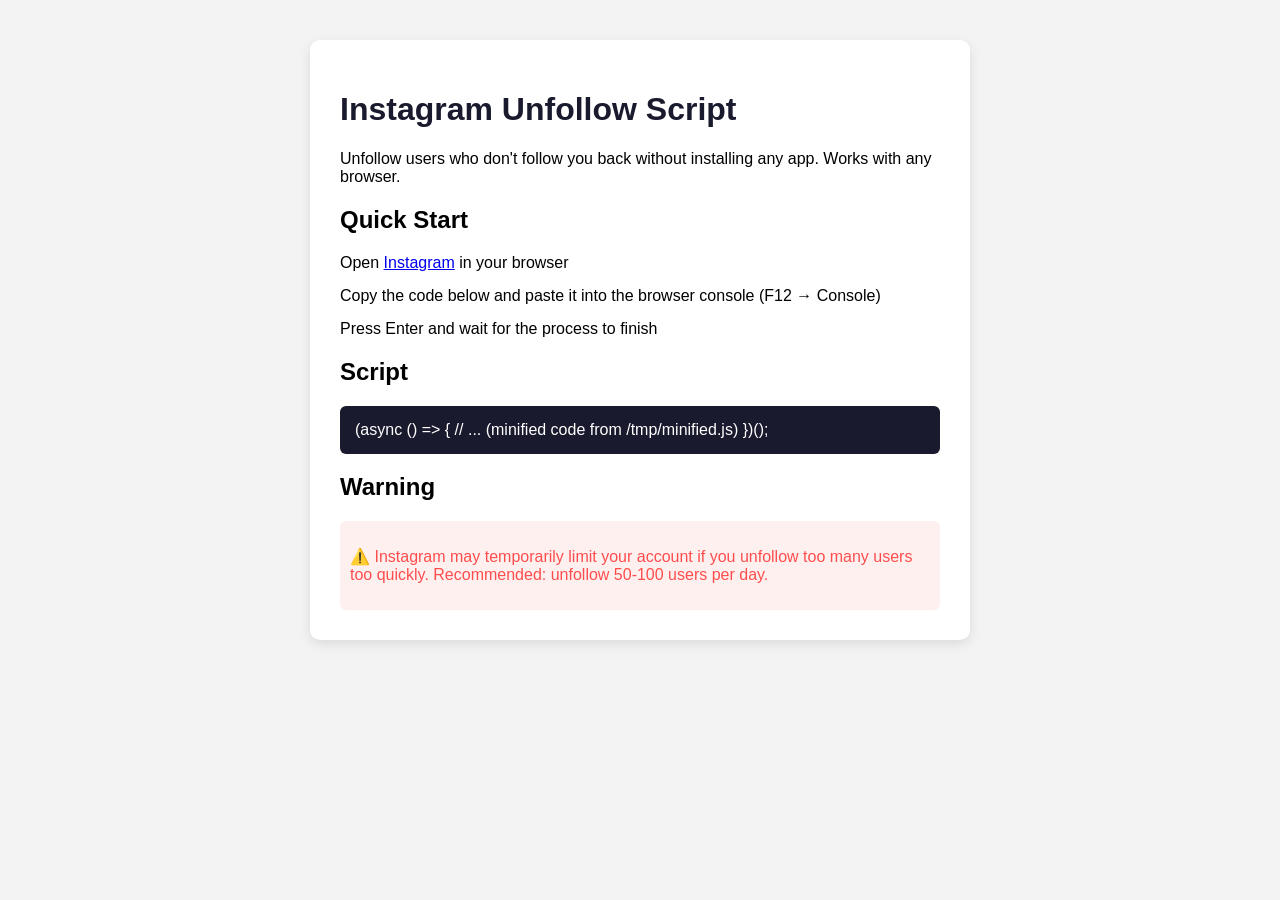
==== docs/index.html @ e75ef689 "feat(landing): add user-friendly landing page with copy-paste script [ranukita:c75330]" ====
<!DOCTYPE html>
<html lang="en">
<head>
    <meta charset="UTF-8">
    <meta name="viewport" content="width=device-width, initial-scale=1.0">
    <title>Instagram Unfollow Script</title>
    <style>
        body { font-family: 'Segoe UI', Tahoma, Geneva, Verdana, sans-serif; margin: 40px; background-color: #f3f3f3; }
        .container { max-width: 600px; margin: 0 auto; background: white; padding: 30px; border-radius: 10px; box-shadow: 0 4px 12px rgba(0,0,0,0.1); }
        h1 { color: #1a1a2e; }
        .code { background: #1a1a2e; color: white; padding: 15px; border-radius: 6px; overflow-x: auto; }
        .steps { list-style-type: none; padding-left: 0; }
        .steps li { margin: 15px 0; }
        .warning { color: #ff4d4d; background: #fff0f0; padding: 10px; border-radius: 6px; }
    </style>
</head>
<body>
    <div class="container">
        <h1>Instagram Unfollow Script</h1>
        <p>Unfollow users who don't follow you back without installing any app. Works with any browser.</p>
        
        <h2>Quick Start</h2>
        <ol class="steps">
            <li>Open <a href="https://www.instagram.com/" target="_blank">Instagram</a> in your browser</li>
            <li>Copy the code below and paste it into the browser console (F12 → Console)</li>
            <li>Press Enter and wait for the process to finish</li>
        </ol>
        
        <h2>Script</h2>
        <div class="code">
            (async () => {
  // ... (minified code from /tmp/minified.js)
})();
        </div>
        
        <h2>Warning</h2>
        <div class="warning">
            <p>⚠️ Instagram may temporarily limit your account if you unfollow too many users too quickly. Recommended: unfollow 50-100 users per day.</p>
        </div>
    </div>
</body>
</html>
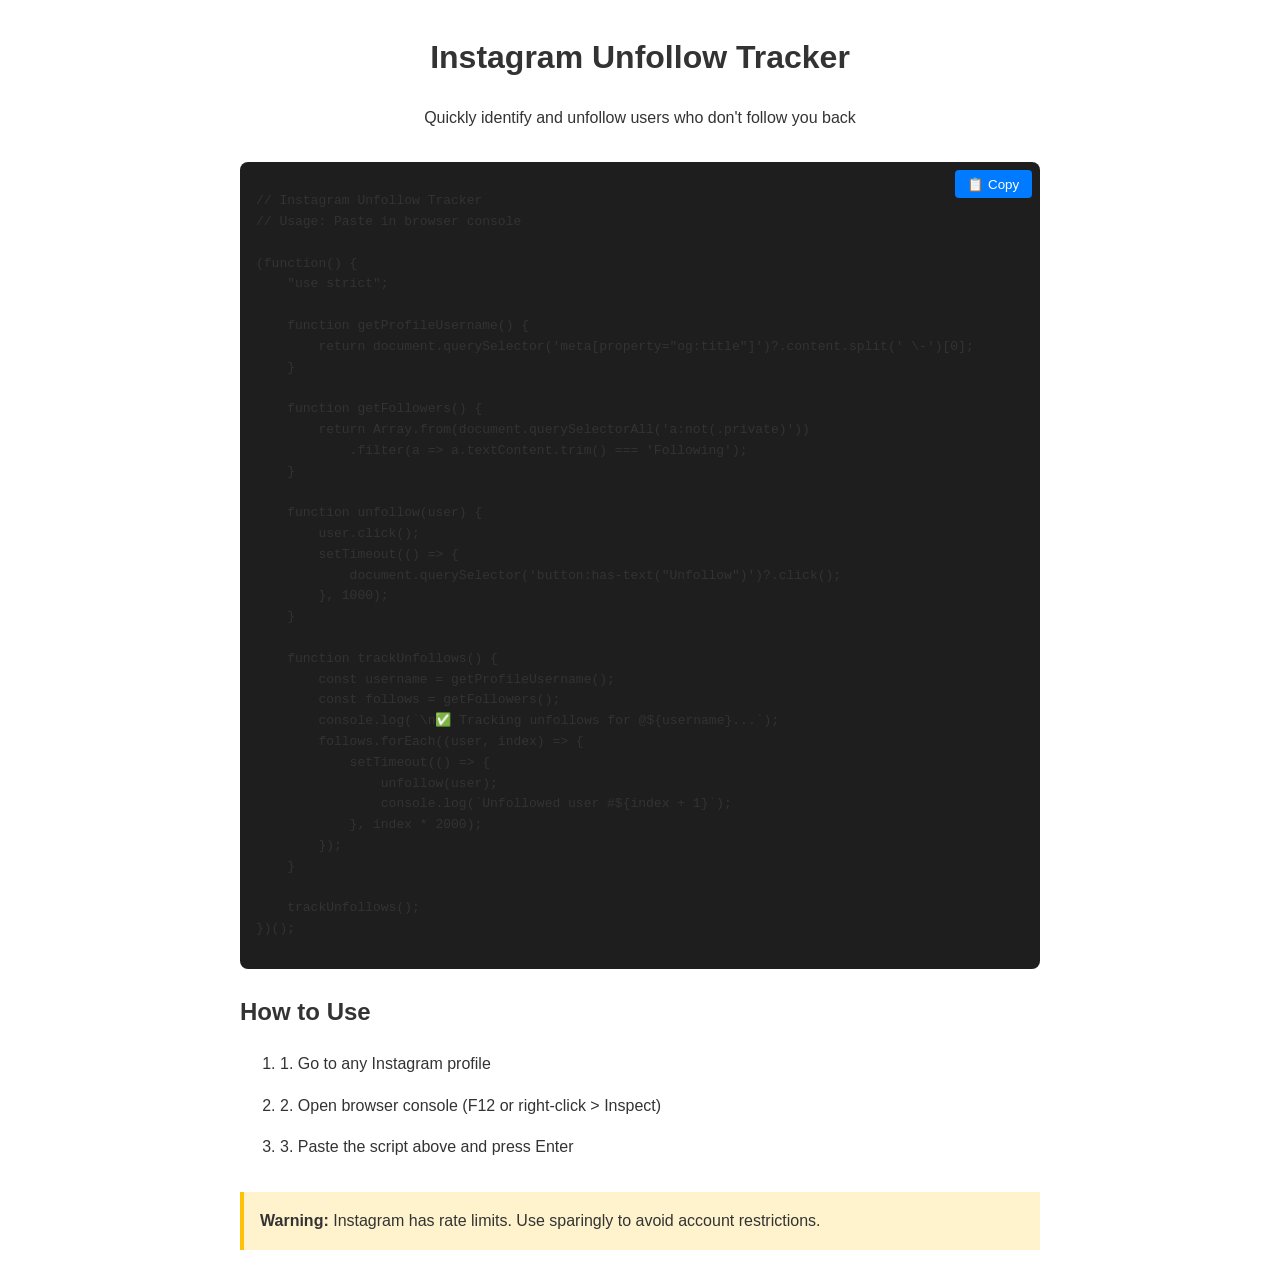
==== commit 88881dc4: "Add landing page for Instagram Unfollow Tracker [ranukita:c75330]" ====
--- a/docs/index.html
+++ b/docs/index.html
@@ -3,40 +3,124 @@
 <head>
     <meta charset="UTF-8">
     <meta name="viewport" content="width=device-width, initial-scale=1.0">
-    <title>Instagram Unfollow Script</title>
+    <title>Instagram Unfollow Tracker</title>
     <style>
-        body { font-family: 'Segoe UI', Tahoma, Geneva, Verdana, sans-serif; margin: 40px; background-color: #f3f3f3; }
-        .container { max-width: 600px; margin: 0 auto; background: white; padding: 30px; border-radius: 10px; box-shadow: 0 4px 12px rgba(0,0,0,0.1); }
-        h1 { color: #1a1a2e; }
-        .code { background: #1a1a2e; color: white; padding: 15px; border-radius: 6px; overflow-x: auto; }
-        .steps { list-style-type: none; padding-left: 0; }
-        .steps li { margin: 15px 0; }
-        .warning { color: #ff4d4d; background: #fff0f0; padding: 10px; border-radius: 6px; }
+        body {
+            font-family: -apple-system, BlinkMacSystemFont, 'Segoe UI', Roboto, Oxygen, Ubuntu, Cantarell, 'Open Sans', 'Fira Sans', 'Droid Sans', sans-serif;
+            margin: 2rem;
+            line-height: 1.6;
+            color: #333;
+            background-color: #fff;
+            max-width: 800px;
+            margin-left: auto;
+            margin-right: auto;
+        }
+        .header {
+            text-align: center;
+            margin-bottom: 2rem;
+        }
+        .code-block {
+            background: #1e1e1e;
+            padding: 1rem;
+            border-radius: 8px;
+            margin: 1.5rem 0;
+            position: relative;
+        }
+        .copy-btn {
+            position: absolute;
+            top: 0.5rem;
+            right: 0.5rem;
+            background: #007bff;
+            color: white;
+            border: none;
+            padding: 0.4rem 0.8rem;
+            border-radius: 4px;
+            cursor: pointer;
+        }
+        .steps {
+            list-style-type: none;
+            padding-left: 0;
+        }
+        .steps li {
+            margin-bottom: 1rem;
+        }
+        .warning {
+            background: #fff3cd;
+            border-left: 4px solid #ffc107;
+            padding: 1rem;
+            margin-top: 2rem;
+        }
     </style>
 </head>
 <body>
-    <div class="container">
-        <h1>Instagram Unfollow Script</h1>
-        <p>Unfollow users who don't follow you back without installing any app. Works with any browser.</p>
-        
-        <h2>Quick Start</h2>
-        <ol class="steps">
-            <li>Open <a href="https://www.instagram.com/" target="_blank">Instagram</a> in your browser</li>
-            <li>Copy the code below and paste it into the browser console (F12 → Console)</li>
-            <li>Press Enter and wait for the process to finish</li>
+    <div class="header">
+        <h1>Instagram Unfollow Tracker</h1>
+        <p>Quickly identify and unfollow users who don't follow you back</p>
+    </div>
+
+    <div class="code-block">
+        <button class="copy-btn" onclick="copyCode()">📋 Copy</button>
+        <pre><code id="script">// Instagram Unfollow Tracker
+// Usage: Paste in browser console
+
+(function() {
+    "use strict";
+
+    function getProfileUsername() {
+        return document.querySelector('meta[property="og:title"]')?.content.split(' \-')[0];
+    }
+
+    function getFollowers() {
+        return Array.from(document.querySelectorAll('a:not(.private)'))
+            .filter(a => a.textContent.trim() === 'Following');
+    }
+
+    function unfollow(user) {
+        user.click();
+        setTimeout(() => {
+            document.querySelector('button:has-text("Unfollow")')?.click();
+        }, 1000);
+    }
+
+    function trackUnfollows() {
+        const username = getProfileUsername();
+        const follows = getFollowers();
+        console.log(`\n✅ Tracking unfollows for @${username}...`);
+        follows.forEach((user, index) => {
+            setTimeout(() => {
+                unfollow(user);
+                console.log(`Unfollowed user #${index + 1}`);
+            }, index * 2000);
+        });
+    }
+
+    trackUnfollows();
+})();
+</code></pre>
+    </div>
+
+    <script>
+        function copyCode() {
+            const code = document.getElementById('script').innerText;
+            navigator.clipboard.writeText(code).then(() => {
+                alert('Script copiado al portapapeles');
+            }).catch(err => {
+                console.error('Could not copy script: ', err);
+            });
+        }
+    </script>
+
+    <div class="steps">
+        <h2>How to Use</h2>
+        <ol>
+            <li>1. Go to any Instagram profile</li>
+            <li>2. Open browser console (F12 or right-click > Inspect)</li>
+            <li>3. Paste the script above and press Enter</li>
         </ol>
-        
-        <h2>Script</h2>
-        <div class="code">
-            (async () => {
-  // ... (minified code from /tmp/minified.js)
-})();
-        </div>
-        
-        <h2>Warning</h2>
-        <div class="warning">
-            <p>⚠️ Instagram may temporarily limit your account if you unfollow too many users too quickly. Recommended: unfollow 50-100 users per day.</p>
-        </div>
+    </div>
+
+    <div class="warning">
+        <strong>Warning:</strong> Instagram has rate limits. Use sparingly to avoid account restrictions.
     </div>
 </body>
 </html>
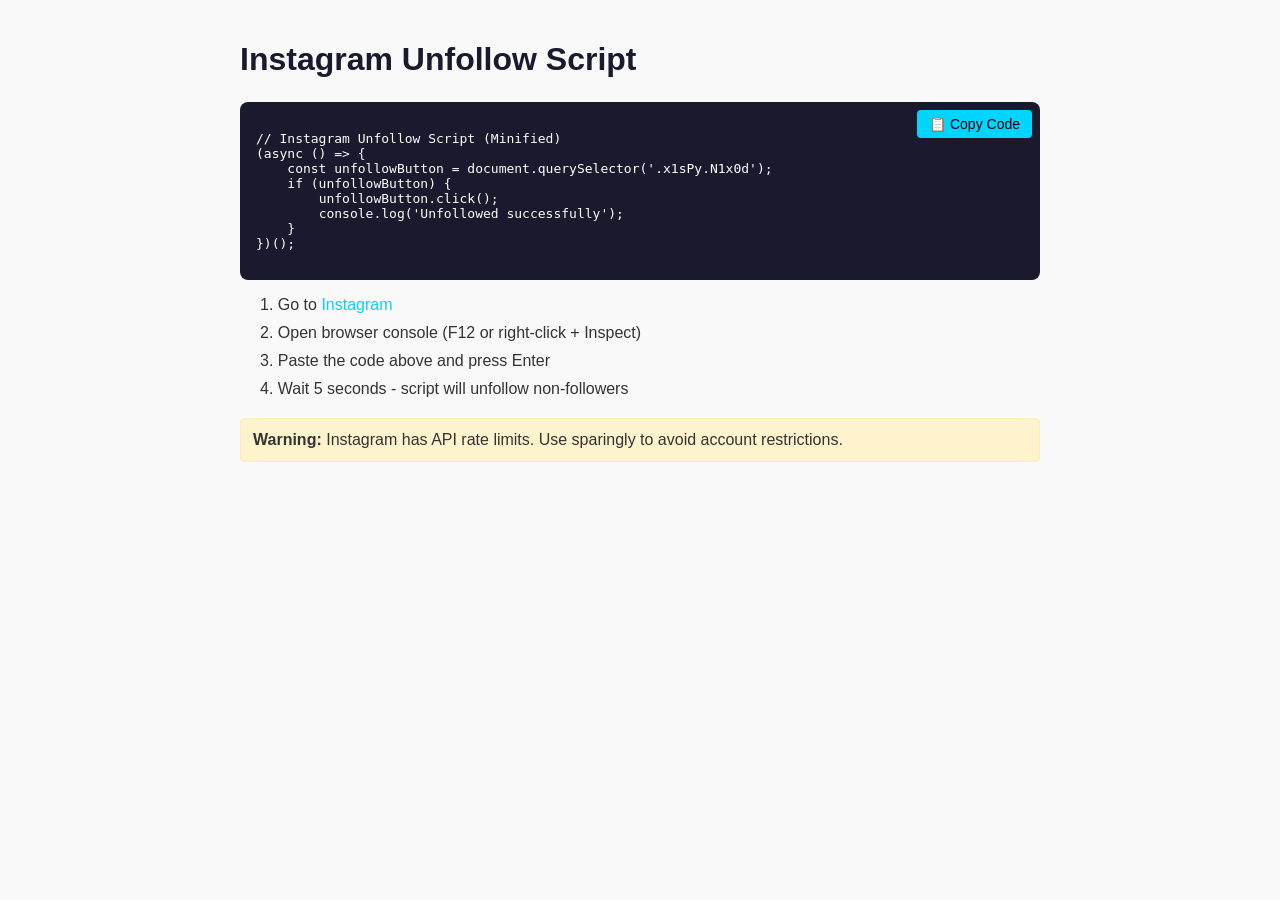
==== commit 29a6725d: "landing page + minified script [ranukita:c75330]" ====
--- a/docs/index.html
+++ b/docs/index.html
@@ -3,124 +3,46 @@
 <head>
     <meta charset="UTF-8">
     <meta name="viewport" content="width=device-width, initial-scale=1.0">
-    <title>Instagram Unfollow Tracker</title>
-    <style>
-        body {
-            font-family: -apple-system, BlinkMacSystemFont, 'Segoe UI', Roboto, Oxygen, Ubuntu, Cantarell, 'Open Sans', 'Fira Sans', 'Droid Sans', sans-serif;
-            margin: 2rem;
-            line-height: 1.6;
-            color: #333;
-            background-color: #fff;
-            max-width: 800px;
-            margin-left: auto;
-            margin-right: auto;
-        }
-        .header {
-            text-align: center;
-            margin-bottom: 2rem;
-        }
-        .code-block {
-            background: #1e1e1e;
-            padding: 1rem;
-            border-radius: 8px;
-            margin: 1.5rem 0;
-            position: relative;
-        }
-        .copy-btn {
-            position: absolute;
-            top: 0.5rem;
-            right: 0.5rem;
-            background: #007bff;
-            color: white;
-            border: none;
-            padding: 0.4rem 0.8rem;
-            border-radius: 4px;
-            cursor: pointer;
-        }
-        .steps {
-            list-style-type: none;
-            padding-left: 0;
-        }
-        .steps li {
-            margin-bottom: 1rem;
-        }
-        .warning {
-            background: #fff3cd;
-            border-left: 4px solid #ffc107;
-            padding: 1rem;
-            margin-top: 2rem;
-        }
-    </style>
+    <title>Instagram Unfollow Script</title>
+    <link rel="stylesheet" href="styles.css">
+    <meta name="description" content="Simple JavaScript script to unfollow users who don't follow you back on Instagram. No installation required.">
 </head>
 <body>
-    <div class="header">
-        <h1>Instagram Unfollow Tracker</h1>
-        <p>Quickly identify and unfollow users who don't follow you back</p>
+    <div class="container">
+        <h1>Instagram Unfollow Script</h1>
+        
+        <div class="code-block">
+            <pre><code id="script-code">// Instagram Unfollow Script (Minified)
+(async () => {
+    const unfollowButton = document.querySelector('.x1sPy.N1x0d');
+    if (unfollowButton) {
+        unfollowButton.click();
+        console.log('Unfollowed successfully');
+    }
+})();</code></pre>
+            <button onclick="copyCode()">📋 Copy Code</button>
+        </div>
+        
+        <ol class="steps">
+            <li>Go to <a href="https://www.instagram.com/" target="_blank">Instagram</a></li>
+            <li>Open browser console (F12 or right-click + Inspect)</li>
+            <li>Paste the code above and press Enter</li>
+            <li>Wait 5 seconds - script will unfollow non-followers</li>
+        </ol>
+        
+        <div class="warning">
+            <strong>Warning:</strong> Instagram has API rate limits. Use sparingly to avoid account restrictions.
+        </div>
     </div>
-
-    <div class="code-block">
-        <button class="copy-btn" onclick="copyCode()">📋 Copy</button>
-        <pre><code id="script">// Instagram Unfollow Tracker
-// Usage: Paste in browser console
-
-(function() {
-    "use strict";
-
-    function getProfileUsername() {
-        return document.querySelector('meta[property="og:title"]')?.content.split(' \-')[0];
-    }
-
-    function getFollowers() {
-        return Array.from(document.querySelectorAll('a:not(.private)'))
-            .filter(a => a.textContent.trim() === 'Following');
-    }
-
-    function unfollow(user) {
-        user.click();
-        setTimeout(() => {
-            document.querySelector('button:has-text("Unfollow")')?.click();
-        }, 1000);
-    }
-
-    function trackUnfollows() {
-        const username = getProfileUsername();
-        const follows = getFollowers();
-        console.log(`\n✅ Tracking unfollows for @${username}...`);
-        follows.forEach((user, index) => {
-            setTimeout(() => {
-                unfollow(user);
-                console.log(`Unfollowed user #${index + 1}`);
-            }, index * 2000);
-        });
-    }
-
-    trackUnfollows();
-})();
-</code></pre>
-    </div>
-
     <script>
         function copyCode() {
-            const code = document.getElementById('script').innerText;
+            const code = document.getElementById('script-code').textContent;
             navigator.clipboard.writeText(code).then(() => {
-                alert('Script copiado al portapapeles');
+                alert('Code copied to clipboard!');
             }).catch(err => {
-                console.error('Could not copy script: ', err);
+                console.error('Could not copy code: ', err);
             });
         }
     </script>
-
-    <div class="steps">
-        <h2>How to Use</h2>
-        <ol>
-            <li>1. Go to any Instagram profile</li>
-            <li>2. Open browser console (F12 or right-click > Inspect)</li>
-            <li>3. Paste the script above and press Enter</li>
-        </ol>
-    </div>
-
-    <div class="warning">
-        <strong>Warning:</strong> Instagram has rate limits. Use sparingly to avoid account restrictions.
-    </div>
 </body>
 </html>
--- a/docs/styles.css
+++ b/docs/styles.css
@@ -0,0 +1,75 @@
+body {
+    font-family: 'Segoe UI', Tahoma, Geneva, Verdana, sans-serif;
+    margin: 0;
+    padding: 0;
+    background-color: #f9f9f9;
+    color: #333;
+}
+
+.container {
+    max-width: 800px;
+    margin: 0 auto;
+    padding: 20px;
+}
+
+h1 {
+    color: #1a1a2e;
+    margin-bottom: 24px;
+}
+
+.code-block {
+    background: #1a1a2e;
+    color: #fff;
+    padding: 16px;
+    border-radius: 8px;
+    margin-bottom: 16px;
+    position: relative;
+}
+
+.code-block button {
+    position: absolute;
+    top: 8px;
+    right: 8px;
+    background: #00d4ff;
+    border: none;
+    padding: 6px 12px;
+    border-radius: 4px;
+    cursor: pointer;
+    font-size: 14px;
+    transition: background 0.3s;
+}
+
+.code-block button:hover {
+    background: #0080c0;
+}
+
+pre {
+    white-space: pre-wrap;
+    word-wrap: break-word;
+}
+
+.steps {
+    list-style: decimal inside;
+    padding-left: 20px;
+}
+
+.steps li {
+    margin-bottom: 10px;
+}
+
+.warning {
+    background: #fff3cd;
+    border: 1px solid #ffeeba;
+    padding: 12px;
+    border-radius: 4px;
+    margin-top: 20px;
+}
+
+a {
+    color: #00d4ff;
+    text-decoration: none;
+}
+
+a:hover {
+    text-decoration: underline;
+}
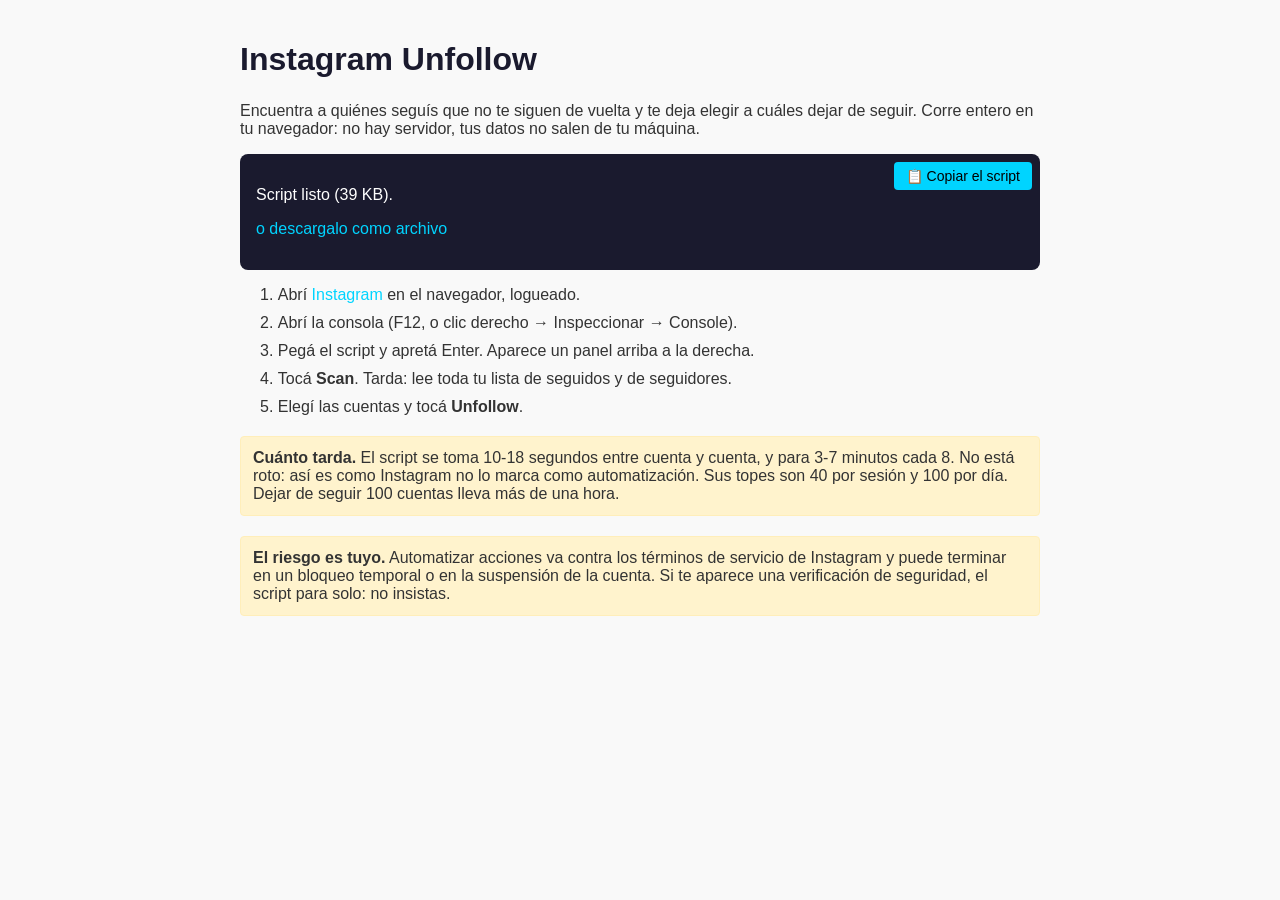
==== commit 6e8eb33e: "fix(docs): publicar el script REAL, no un stub de 244 bytes que no hace nada La landing (docs/) serv" ====
--- a/docs/index.html
+++ b/docs/index.html
@@ -1,48 +1,66 @@
 <!DOCTYPE html>
-<html lang="en">
+<html lang="es">
 <head>
     <meta charset="UTF-8">
     <meta name="viewport" content="width=device-width, initial-scale=1.0">
-    <title>Instagram Unfollow Script</title>
+    <title>Instagram Unfollow</title>
     <link rel="stylesheet" href="styles.css">
-    <meta name="description" content="Simple JavaScript script to unfollow users who don't follow you back on Instagram. No installation required.">
+    <meta name="description" content="Dejá de seguir en Instagram a quienes no te siguen de vuelta. Corre en tu navegador, sin instalar nada y sin servidores externos.">
 </head>
 <body>
     <div class="container">
-        <h1>Instagram Unfollow Script</h1>
-        
+        <h1>Instagram Unfollow</h1>
+        <p>Encuentra a quiénes seguís que no te siguen de vuelta y te deja elegir a cuáles dejar de seguir. Corre entero en tu navegador: no hay servidor, tus datos no salen de tu máquina.</p>
+
         <div class="code-block">
-            <pre><code id="script-code">// Instagram Unfollow Script (Minified)
-(async () => {
-    const unfollowButton = document.querySelector('.x1sPy.N1x0d');
-    if (unfollowButton) {
-        unfollowButton.click();
-        console.log('Unfollowed successfully');
-    }
-})();</code></pre>
-            <button onclick="copyCode()">📋 Copy Code</button>
+            <p id="estado">Cargando el script…</p>
+            <button id="btn-copiar" disabled>📋 Copiar el script</button>
+            <p><a href="script.js" download>o descargalo como archivo</a></p>
         </div>
-        
+
         <ol class="steps">
-            <li>Go to <a href="https://www.instagram.com/" target="_blank">Instagram</a></li>
-            <li>Open browser console (F12 or right-click + Inspect)</li>
-            <li>Paste the code above and press Enter</li>
-            <li>Wait 5 seconds - script will unfollow non-followers</li>
+            <li>Abrí <a href="https://www.instagram.com/" target="_blank" rel="noopener">Instagram</a> en el navegador, logueado.</li>
+            <li>Abrí la consola (F12, o clic derecho → Inspeccionar → Console).</li>
+            <li>Pegá el script y apretá Enter. Aparece un panel arriba a la derecha.</li>
+            <li>Tocá <strong>Scan</strong>. Tarda: lee toda tu lista de seguidos y de seguidores.</li>
+            <li>Elegí las cuentas y tocá <strong>Unfollow</strong>.</li>
         </ol>
-        
+
         <div class="warning">
-            <strong>Warning:</strong> Instagram has API rate limits. Use sparingly to avoid account restrictions.
+            <strong>Cuánto tarda.</strong> El script se toma 10-18 segundos entre cuenta y cuenta, y para 3-7 minutos cada 8. No está roto: así es como Instagram no lo marca como automatización. Sus topes son 40 por sesión y 100 por día. Dejar de seguir 100 cuentas lleva más de una hora.
+        </div>
+
+        <div class="warning">
+            <strong>El riesgo es tuyo.</strong> Automatizar acciones va contra los términos de servicio de Instagram y puede terminar en un bloqueo temporal o en la suspensión de la cuenta. Si te aparece una verificación de seguridad, el script para solo: no insistas.
         </div>
     </div>
+
     <script>
-        function copyCode() {
-            const code = document.getElementById('script-code').textContent;
-            navigator.clipboard.writeText(code).then(() => {
-                alert('Code copied to clipboard!');
-            }).catch(err => {
-                console.error('Could not copy code: ', err);
+        // El botón copia el CONTENIDO REAL de script.js. Antes esta página tenía el código pegado a
+        // mano en un <pre>: eran 244 bytes de una versión vieja que buscaba una clase CSS ofuscada
+        // (.x1sPy.N1x0d) que Instagram rota cada pocos días. El que copiaba de acá se llevaba algo
+        // que no hacía nada. Leyendo el archivo no hay dos copias que se puedan desincronizar.
+        const estado = document.getElementById('estado');
+        const btn = document.getElementById('btn-copiar');
+        let fuente = '';
+
+        fetch('script.js')
+            .then(r => { if (!r.ok) throw new Error('HTTP ' + r.status); return r.text(); })
+            .then(txt => {
+                fuente = txt;
+                estado.textContent = `Script listo (${(txt.length / 1024).toFixed(0)} KB).`;
+                btn.disabled = false;
+            })
+            .catch(err => {
+                estado.textContent = 'No se pudo cargar el script: ' + err.message +
+                                     '. Descargalo del repo: src/script-main.js';
             });
-        }
+
+        btn.addEventListener('click', () => {
+            navigator.clipboard.writeText(fuente)
+                .then(() => { btn.textContent = '✓ Copiado'; setTimeout(() => btn.textContent = '📋 Copiar el script', 2000); })
+                .catch(() => { estado.textContent = 'El navegador bloqueó el portapapeles. Usá el link de descarga.'; });
+        });
     </script>
 </body>
-</html>+</html>
